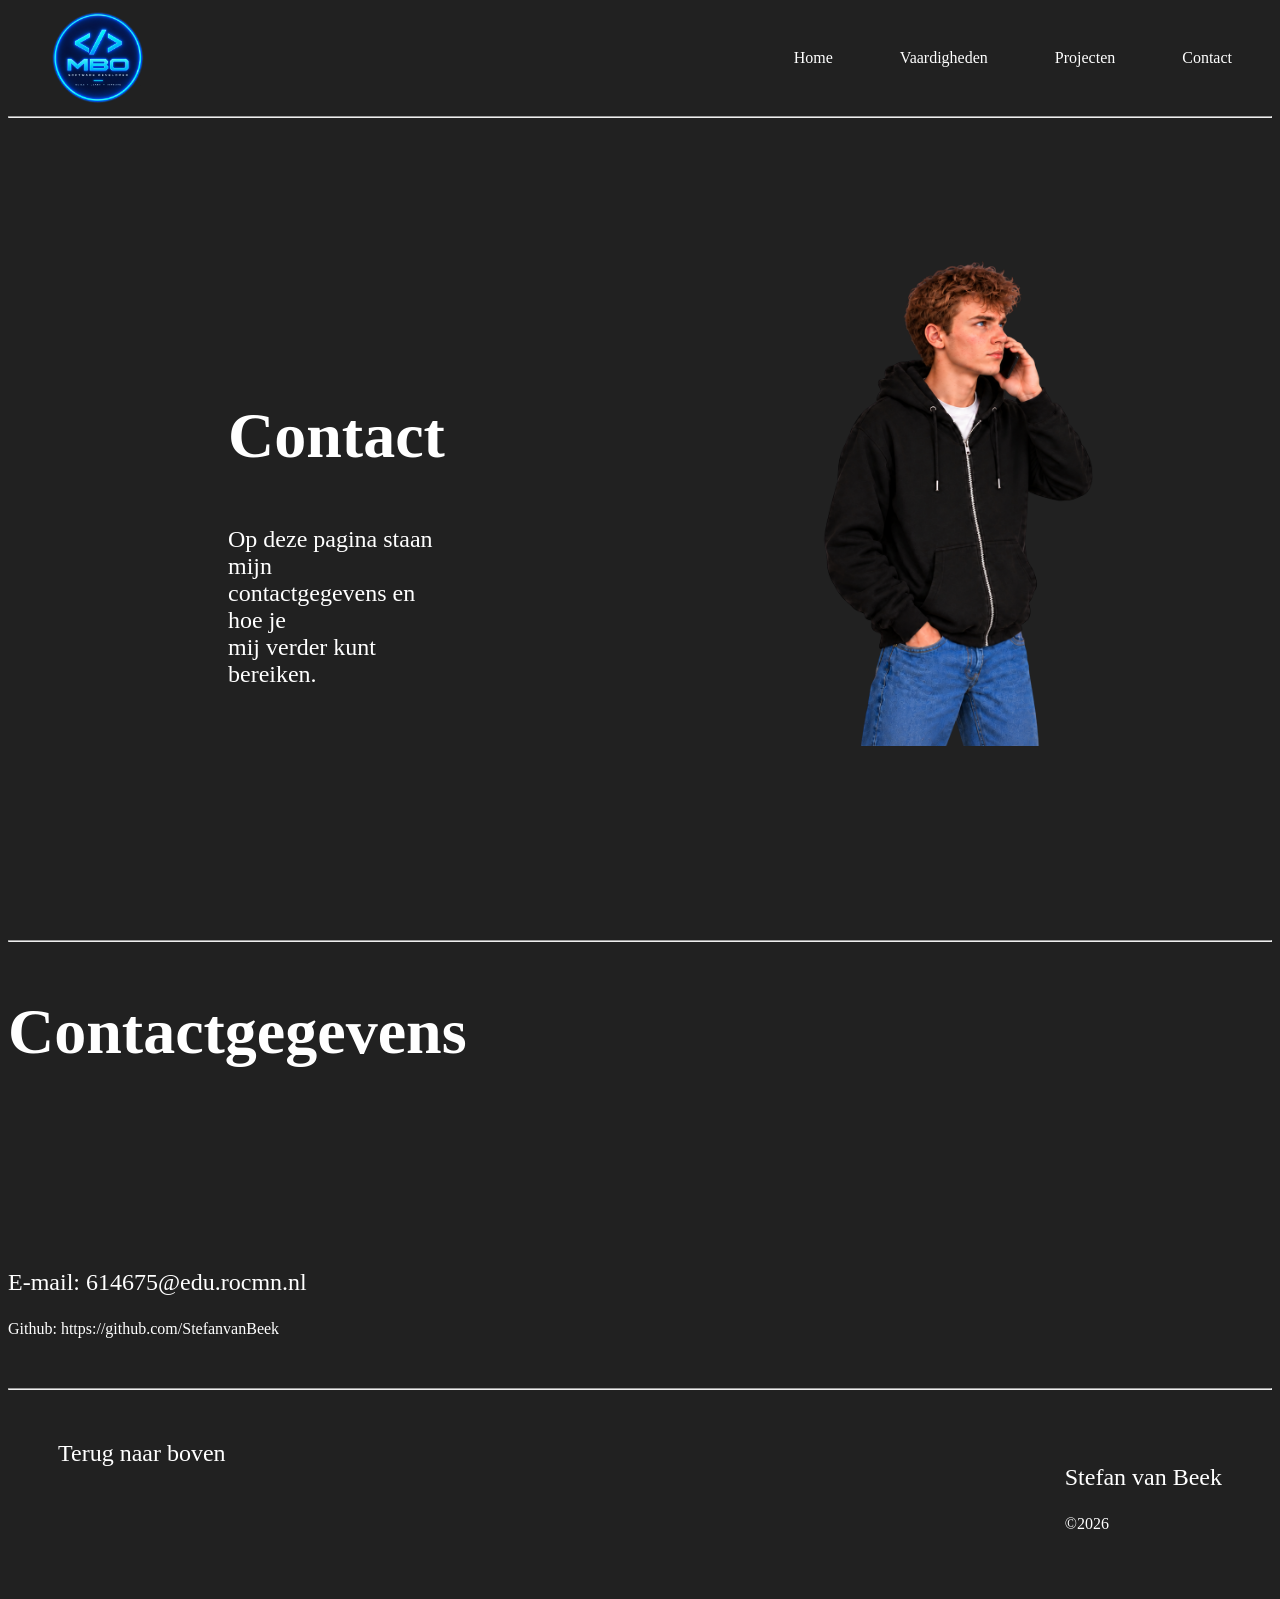
==== Contact.html @ 6dc70a4f "Version 30-10-26" ====
<!DOCTYPE html>
<html>
    <head>
        <title>Portfolio</title>
        <link rel="stylesheet" href="style.css">
    </head>

    <!--Navigatie-->
    <nav>
        <img src="images/Logo.png" width = 100>
        <div class = "Onderwerpen">
            <a href="index.html">Home</a>
            <a href="Vaardigheden.html">Vaardigheden</a>
            <a href="Projecten.html">Projecten</a>
            <a href="Contact.html">Contact</a>
            </div>
    </nav>

    <hr>
    
    <body>

        <!--Hero section-->
        <section class="Hero">
            <div class = "HeroTekst">
                <h1 class = "font64">Contact</h1>
                <p class = "font24">
                    Op deze pagina staan mijn <br> contactgegevens en hoe je <br> mij verder kunt bereiken.
                </p>
            </div>

            <img src="images/Contact.png" width="600" height="500">
        </section>

        <hr>

        <!--Contactgegevens-->
        <section class="Contact">
            <div class="Gegevens">
                <h1 class = "font64">Contactgegevens</h1>
                <p class = "font24">E-mail: 614675@edu.rocmn.nl</p>
                <p>Github:
                    <a href = "https://github.com/StefanvanBeek">https://github.com/StefanvanBeek</a>
                </p>
            </div>
        </section>

        <hr>

        <!--Footer-->
        <section class = "Footer">
            <a href = "Contact.html" class="font24">Terug naar boven</a>
            <div class = "Trademark">
            <p class = font24>Stefan van Beek</p>
            <p class = "font16">©2026</p>
            </div>
        </section>
    </body>
</html>
---- style.css ----
/*Algemene code*/
body {
    background-color: #212121;
    color: white;
    font-family: Orbitron;;
}

.font64{
    font-size: 64px;
}

.font32{
    font-size: 32px;
}

.font24 {
    font-size: 24px;
}

.font16 {
    font-size: 16px;
}

.underline {
    text-decoration: underline;
}

a:hover{
    color:blue;
    text-decoration: underline;
    cursor:pointer;
}

a {
    color: white;
    text-decoration: none;
}

.pointer{
    cursor: pointer;
}

.Logo:hover{
    color: white;
    text-decoration: none;
    cursor:pointer;
}

/*Main page*/
.Hero {
    display: flex;
}

.Hero > img {
    margin-top: 120px;
}
nav {
    display: flex;
    align-items: center;
    justify-content: space-between;
    padding: 0 40px;
}

.Onderwerpen {
    display: flex;
    gap: 67px;
}

.HeroTekst {
    margin: 220px;
}

.Mijzelf {
    display: flex;
}

.Opleiding {
    display: flex;
}

.Wie {
    padding: 0 100px;
}

.Wat {
    margin-left: 900px;
}

.Waarom {
    margin-left: 200px;
    margin-top: 400px;
}

.Footer {
    display: flex;
    justify-content: space-between;
    margin: 50px;
}

.MijzelfWie {
    display: flex;
    justify-content: space-between;
}

.MijzelfWie > img {
    margin-right: 100px;
    margin-top: 100px;
}

/*Vaardigheden*/
.img1 {
    width: 650px;
    margin-top: 30px;
}

.img2{
    width: 350px;
    margin-bottom: 20px;
}

.HTML {
    display: flex;
    justify-content: space-between;
    padding: 0 30px;
}

/*Projecten*/
.Doel {
    display: flex;
    justify-content: space-between;
}

.GDoel {
    padding: 10px 20px;
    text-align: center;
}

.ImgDoel{
    padding: 0 20px;
    display: flex;
    flex-direction: column;
    gap: 20px;
}

.ImgDoel > a {
    text-align: right;
}

/*Contact*/
.Gegevens h1{
    margin-bottom: 200px;
}

.Contact {
    margin-bottom: 50px;
}
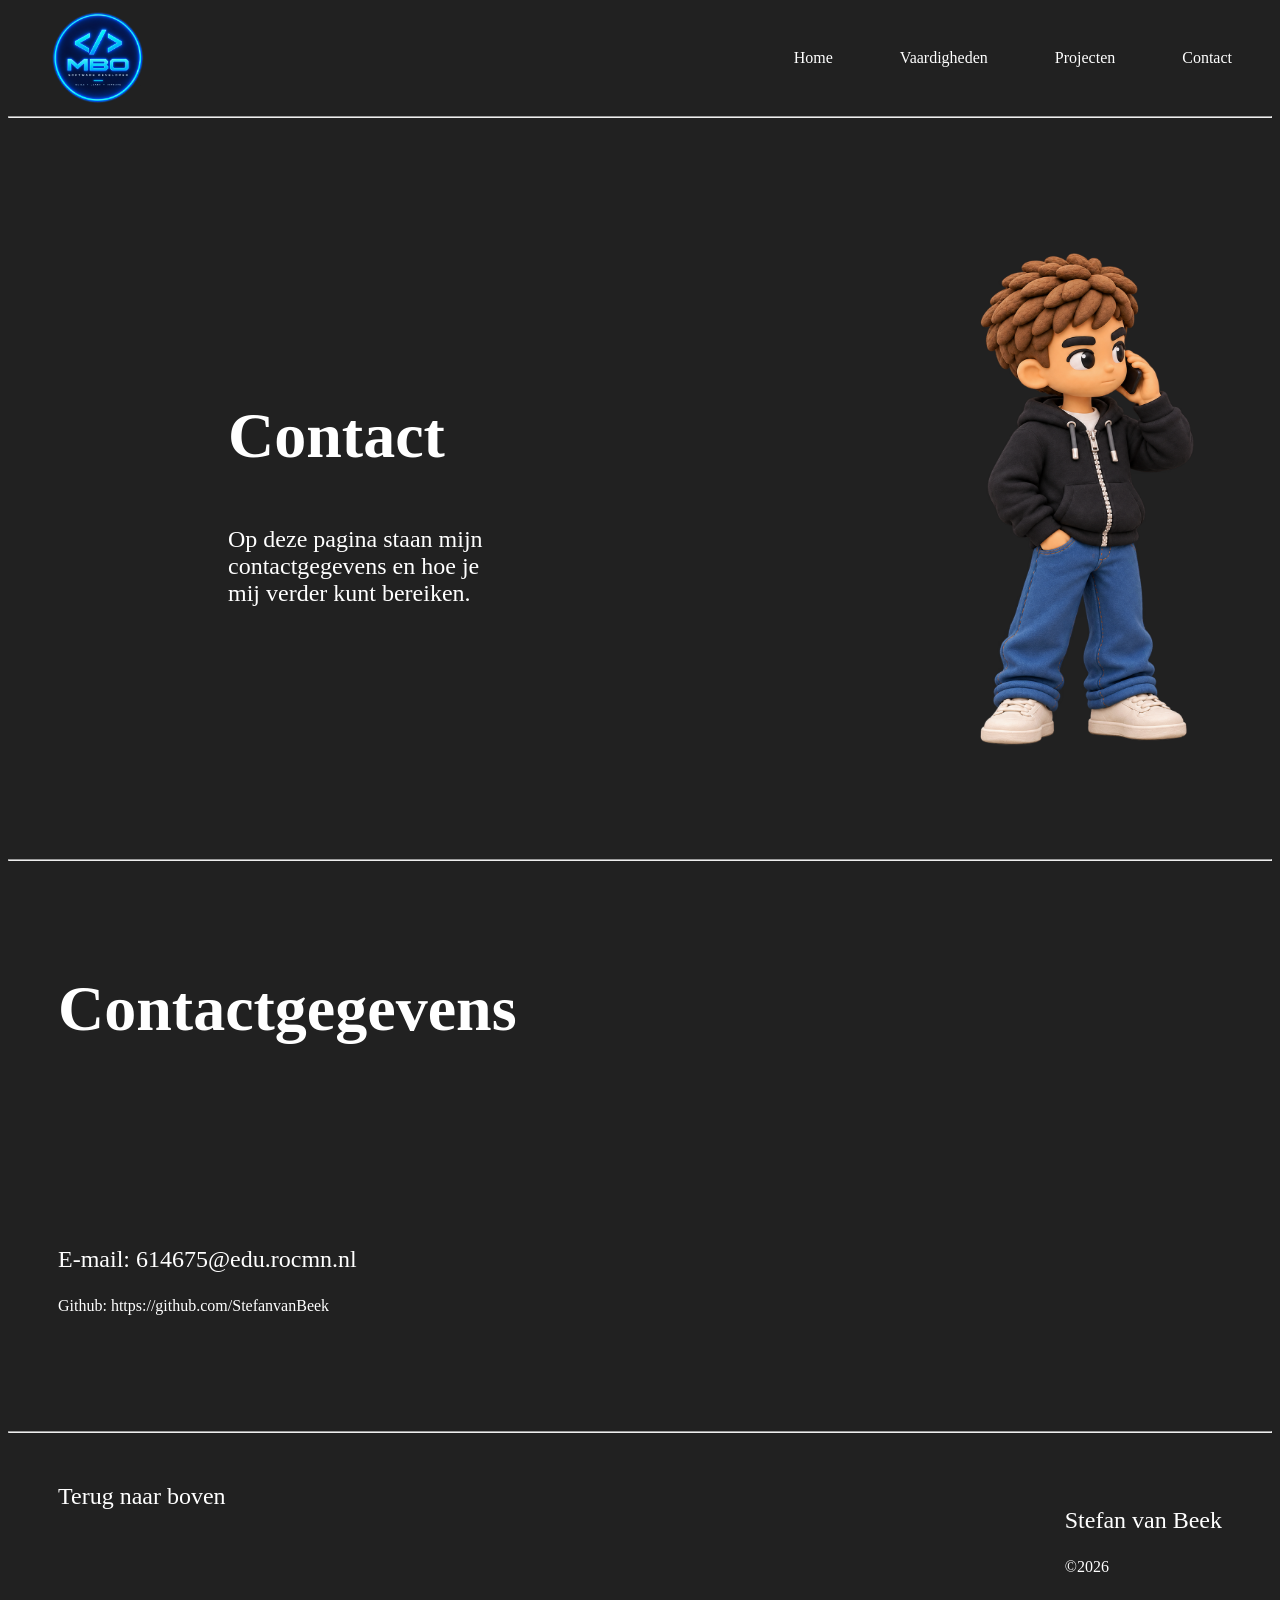
==== commit 91fbe310: "Version 1-11-26" ====
--- a/Contact.html
+++ b/Contact.html
@@ -29,7 +29,7 @@
                 </p>
             </div>
 
-            <img src="images/Contact.png" width="600" height="500">
+            <img src="images/Contact.png" width="400" height="500">
         </section>
 
         <hr>
--- a/style.css
+++ b/style.css
@@ -49,11 +49,14 @@
 /*Main page*/
 .Hero {
     display: flex;
+    justify-content: space-between;
 }
 
 .Hero > img {
     margin-top: 120px;
-}
+    border-radius: 50px;
+}
+
 nav {
     display: flex;
     align-items: center;
@@ -83,12 +86,11 @@
 }
 
 .Wat {
-    margin-left: 900px;
+    padding: 0 100px;
 }
 
 .Waarom {
-    margin-left: 200px;
-    margin-top: 400px;
+    margin-left: 300px;
 }
 
 .Footer {
@@ -107,15 +109,57 @@
     margin-top: 100px;
 }
 
+.MijzelfWat {
+    display: flex;
+    justify-content: space-between;
+    margin-top: 50px;
+}
+
+.MijzelfWat > img {
+    margin-left: 100px;
+    margin-bottom: 100px;
+    border-radius: 100px;
+}
+
+.OpleidingWat {
+    display: flex;
+    padding: 50px;
+}
+
+.OpleidingWat > img{
+    border-radius: 50px;
+}
+
+.OpleidingWaarom {
+    display: flex;
+    padding: 100px;
+}
+
+.OpleidingWaarom > img {
+    border-radius: 50px;;
+}
+
 /*Vaardigheden*/
+.HeroV {
+    display: flex;
+    justify-content: space-between;
+}
+
+.HeroV > img {
+    margin-right: 100px;
+    margin-top: 150px;
+}
+
 .img1 {
     width: 650px;
     margin-top: 30px;
+    border-radius: 25px;
 }
 
 .img2{
     width: 350px;
     margin-bottom: 20px;
+    border-radius: 25px;
 }
 
 .HTML {
@@ -146,6 +190,11 @@
     text-align: right;
 }
 
+.img3 {
+    width: 750px;
+    border-radius: 50px;
+}
+
 /*Contact*/
 .Gegevens h1{
     margin-bottom: 200px;
@@ -153,4 +202,5 @@
 
 .Contact {
     margin-bottom: 50px;
+    padding: 50px;
 }
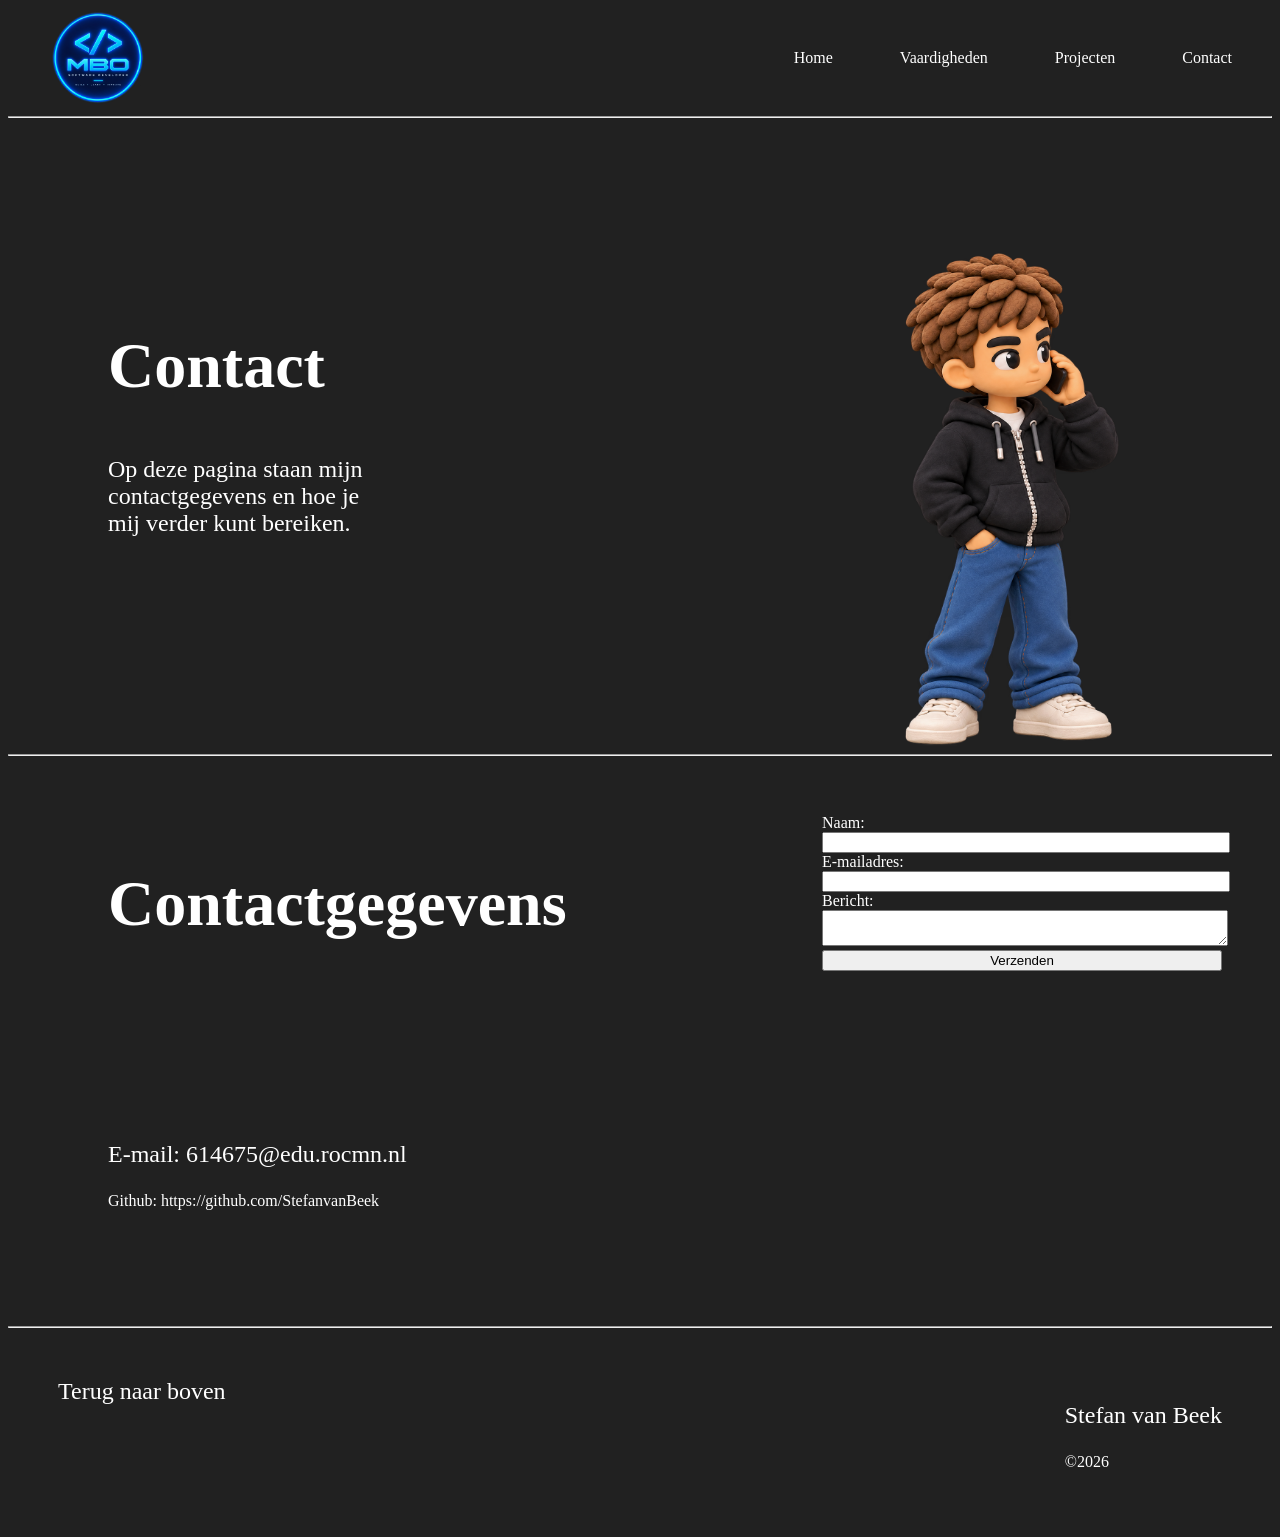
==== commit 2650edd6: "Final version portfolio 4-11-26" ====
--- a/Contact.html
+++ b/Contact.html
@@ -6,7 +6,7 @@
     </head>
 
     <!--Navigatie-->
-    <nav>
+    <nav id="Nav">
         <img src="images/Logo.png" width = 100>
         <div class = "Onderwerpen">
             <a href="index.html">Home</a>
@@ -43,16 +43,35 @@
                     <a href = "https://github.com/StefanvanBeek">https://github.com/StefanvanBeek</a>
                 </p>
             </div>
+
+            <div class = "Formulier">
+                <form action="#" method="post">
+                    <label for ="naam">Naam:</label>
+                    <input type = "text" id="naam" name="naam">
+
+                    <br>
+
+                    <label for="E-mail">E-mailadres:</label>
+                    <input type = "email" id="email" name="email">
+
+                    <br>
+                    
+                    <label for ="bericht">Bericht:</label>
+                    <textarea id = "bericht" name="bericht"></textarea>
+
+                    <input type="submit" value="Verzenden">
+                </form>
+            </div>
         </section>
 
         <hr>
 
         <!--Footer-->
         <section class = "Footer">
-            <a href = "Contact.html" class="font24">Terug naar boven</a>
+            <a href = "#Nav" class="font24">Terug naar boven</a>
             <div class = "Trademark">
             <p class = font24>Stefan van Beek</p>
-            <p class = "font16">©2026</p>
+            <p class = "font16">&copy;2026</p>
             </div>
         </section>
     </body>
--- a/style.css
+++ b/style.css
@@ -1,4 +1,8 @@
 /*Algemene code*/
+html {
+    scroll-behavior: smooth;
+}
+
 body {
     background-color: #212121;
     color: white;
@@ -36,6 +40,10 @@
     text-decoration: none;
 }
 
+a > img:hover {
+    background-color: rgb(61, 61, 61);
+}
+
 .pointer{
     cursor: pointer;
 }
@@ -55,6 +63,7 @@
 .Hero > img {
     margin-top: 120px;
     border-radius: 50px;
+    margin-right: 75px;
 }
 
 nav {
@@ -70,7 +79,8 @@
 }
 
 .HeroTekst {
-    margin: 220px;
+    margin-left: 100px;
+    margin-top: 150px;
 }
 
 .Mijzelf {
@@ -102,6 +112,7 @@
 .MijzelfWie {
     display: flex;
     justify-content: space-between;
+    margin-left: 10px;
 }
 
 .MijzelfWie > img {
@@ -113,6 +124,7 @@
     display: flex;
     justify-content: space-between;
     margin-top: 50px;
+    margin-left: 10px;
 }
 
 .MijzelfWat > img {
@@ -123,20 +135,25 @@
 
 .OpleidingWat {
     display: flex;
-    padding: 50px;
+    justify-content: space-between;
+    margin-left: 10px;
 }
 
 .OpleidingWat > img{
     border-radius: 50px;
+    margin-right: 50px;
 }
 
 .OpleidingWaarom {
     display: flex;
-    padding: 100px;
+    margin-right: 50px;
+    justify-content: space-between;
+    margin-top: 50px;
 }
 
 .OpleidingWaarom > img {
-    border-radius: 50px;;
+    border-radius: 50px;
+    margin-left: 100px;
 }
 
 /*Vaardigheden*/
@@ -153,6 +170,7 @@
 .img1 {
     width: 650px;
     margin-top: 30px;
+    margin-right: 50px;
     border-radius: 25px;
 }
 
@@ -165,7 +183,71 @@
 .HTML {
     display: flex;
     justify-content: space-between;
-    padding: 0 30px;
+}
+
+.HTMLT{
+    margin-left: 100px;
+}
+
+.Figma {
+    display: flex;
+    justify-content: space-between;
+    margin-left: 50px;
+}
+
+.FigmaDesign{
+    margin-top: 40px;
+}
+
+.img4 {
+    margin-top: 20px;
+    margin-bottom: 20px;
+    margin-left: 50px;
+}
+
+.img4 > img {
+    border-radius: 50px;
+}
+
+.Git {
+    display: flex;
+    justify-content: space-between;
+    margin-left: 50px;
+}
+
+.Github {
+    margin-left: 50px;
+}
+
+.img5 {
+    margin-top: 50px;
+    margin-bottom: 30px;
+    margin-right: 30px;
+}
+
+.img5 > img {
+    border-radius: 50px;
+}
+
+.Javascript {
+    display: flex;
+    justify-content: space-between;
+}
+
+.Java {
+    margin-top: 150px;
+}
+
+.img6 {
+    display: flex;
+    flex-direction: column;
+    padding: 30px;
+    gap: 20px;
+    margin-left: 50px;
+}
+
+.img6 > img {
+    border-radius: 50px;
 }
 
 /*Projecten*/
@@ -175,8 +257,20 @@
 }
 
 .GDoel {
-    padding: 10px 20px;
-    text-align: center;
+    text-align: left;
+    margin-left: 100px;
+}
+
+.HeroP {
+    display: flex;
+    justify-content: space-between;
+    margin-top: 50px;
+    margin-right: 50px;
+    margin-bottom: 50px;
+}
+
+.HeroP > img {
+    border-radius: 50px;
 }
 
 .ImgDoel{
@@ -201,6 +295,20 @@
 }
 
 .Contact {
+    display: flex;
+    justify-content: space-between;
+    margin-left: 50px;
     margin-bottom: 50px;
     padding: 50px;
+}
+
+.Formulier {
+    display: flex;
+    flex-direction: column;
+    gap: 16px;
+    width: 400px;
+}
+
+input, textarea {
+    width: 100%;
 }
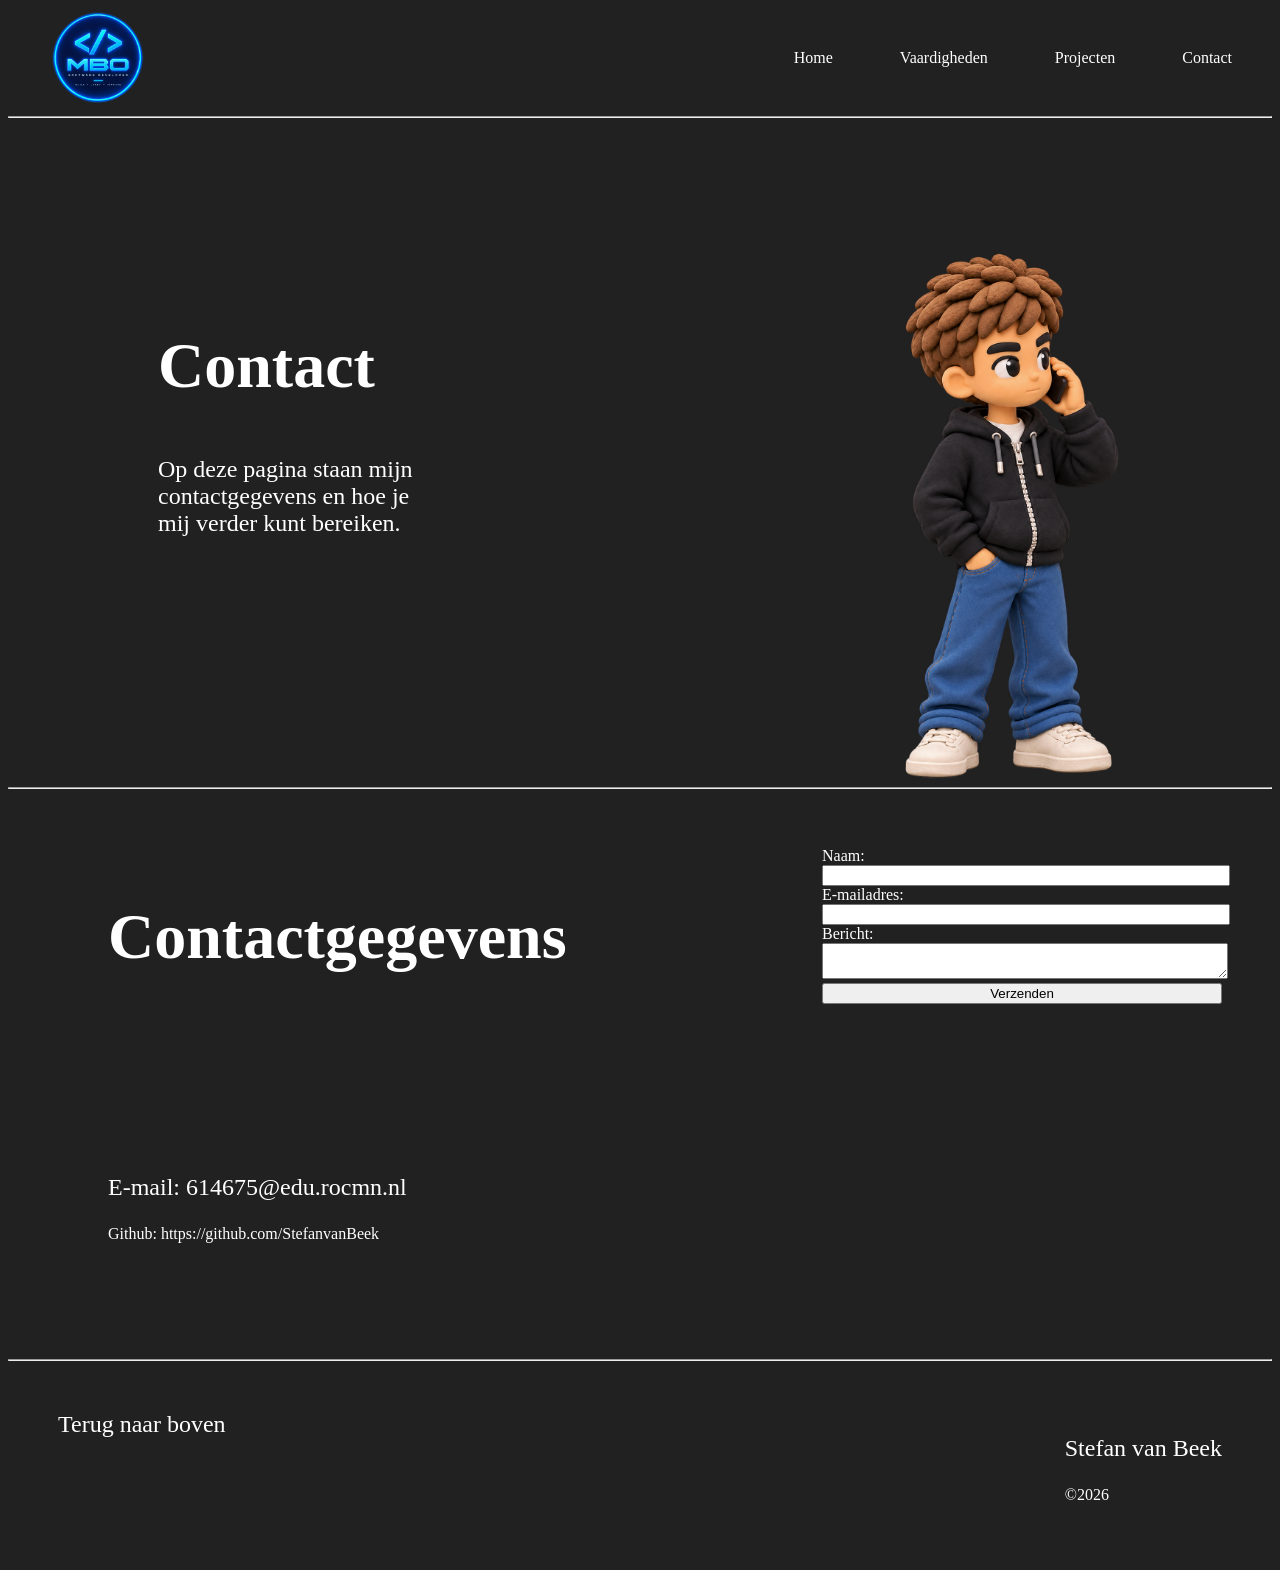
==== commit 852f0372: "Added responsive to vaardigheden" ====
--- a/Contact.html
+++ b/Contact.html
@@ -3,11 +3,12 @@
     <head>
         <title>Portfolio</title>
         <link rel="stylesheet" href="style.css">
+        <meta name="viewport" content="width=device-width, initial-scale=1.0">
     </head>
 
     <!--Navigatie-->
     <nav id="Nav">
-        <img src="images/Logo.png" width = 100>
+        <img src="images/Logo.png" class="ResponsiveIMG">
         <div class = "Onderwerpen">
             <a href="index.html">Home</a>
             <a href="Vaardigheden.html">Vaardigheden</a>
--- a/style.css
+++ b/style.css
@@ -54,6 +54,12 @@
     cursor:pointer;
 }
 
+.ResponsiveIMG{
+    width: 100px;
+    max-width: 100%;
+    height: auto;
+}
+
 /*Main page*/
 .Hero {
     display: flex;
@@ -64,6 +70,15 @@
     margin-top: 120px;
     border-radius: 50px;
     margin-right: 75px;
+    height: auto;
+}
+
+.HeroIMG {
+    width: 300px;
+}
+
+.HeroTekst{
+    padding: 150px;
 }
 
 nav {
@@ -76,11 +91,6 @@
 .Onderwerpen {
     display: flex;
     gap: 67px;
-}
-
-.HeroTekst {
-    margin-left: 100px;
-    margin-top: 150px;
 }
 
 .Mijzelf {
@@ -311,4 +321,249 @@
 
 input, textarea {
     width: 100%;
-}+}
+
+/*Responsive Phone*/
+@media (max-width: 600px) {
+
+/*Nav + Hero all pages */
+
+    #Nav {
+        flex-direction: column;
+        padding: 10px;
+        gap: 20px;
+    }
+
+    .ResponsiveIMG {
+        width: 60px;
+    }
+
+    .Onderwerpen {
+        flex-wrap: wrap;
+        justify-content: center;
+        gap: 15px;
+    }
+
+    .Hero {
+        flex-direction: column;
+        text-align: center;
+        align-items: center;
+        gap:10px;
+        padding: 20px;
+    }
+
+    .HeroIMG {
+        width: 250px;
+        margin-left: 75px;
+    }
+
+    .HeroTekst{
+        padding: 0;
+    }
+
+    .font64 {
+        font-size: 32px;
+    }
+
+    .font24 {
+        font-size: 18px;
+    }
+
+    .Hero > img {
+        width: 250px;
+        margin: 10px;
+    }
+
+    /*Wie ben ik?*/
+    .MijzelfWie{
+        flex-direction: column;
+        text-align: center;
+        align-items: center;
+        flex-wrap: wrap;
+        margin: 0;
+        padding: 20px;
+        gap: 20px;
+    }
+
+    .Wie{
+        padding: 0;
+    }
+
+    .MijzelfWie > img{
+        width: 300px;
+        height: 200px;
+        margin: 0;
+    }
+
+    .MijzelfWat {
+        flex-direction: column-reverse;
+        text-align: center;
+        align-items: center;
+        margin: 0;
+        padding: 20px;
+        gap: 10px;
+    }
+
+    .Wat{
+        padding: 0;
+    }
+
+    .MijzelfWat > img{
+        width: 300px;
+        height: 200px;
+        margin: 0;
+        border-radius: 30px;
+    }
+
+    /*Mijn opleiding*/
+    .OpleidingWat{
+        flex-direction: column;
+        align-items: center;
+        text-align: center;
+        padding: 20px;
+        margin: 0;
+        gap: 20px;
+    }
+
+    .OpleidingWat > img{
+        width: 300px;
+        margin-left: 50px;
+    }
+
+    .OpleidingWaarom{
+        flex-direction: column-reverse;
+        margin: 0;
+        padding: 0;
+        text-align: center;
+        align-items: center;
+        gap: 20px;
+    }
+
+    .Waarom{
+        margin: 0;
+    }
+
+    .OpleidingWaarom > img {
+        width: 300px;
+        height: 250px;
+        margin: 0;
+    }
+
+    /*Footer*/
+    .Footer{
+        justify-content: space-between;
+        align-items: center;
+        text-align: center;
+        margin: 0;
+        padding: 20px 10px;
+        gap: 10px;
+    }
+
+    .Footer > a {
+        font-size: 14px;
+    }
+
+    .Trademark{
+        text-align: right;
+    }
+
+    .Trademark > p {
+        font-size: 14px;
+        margin: 0;
+    }
+
+    /*HTML*/
+    .HTML{
+        flex-direction: column;
+        padding: 20px;
+        margin: 0;
+        gap: 20px;
+    }
+
+    .HTMLT{
+        margin: 0;
+    }
+
+   .img1 {
+        width: 300px;
+        margin: 0;
+        border-radius: 20px;
+    }
+
+    .img2 {
+        width: 300px;
+        margin: 0;
+        border-radius: 20px;
+    }
+
+    /*Figma*/
+    .Figma {
+        flex-direction: column-reverse;
+        padding: 20px;
+        margin: 0;
+        gap: 20px;
+    }
+
+    .img4 {
+        display: flex;
+        flex-direction: column;
+        align-items: center;
+        gap: 30px;
+        margin: 0;
+    }
+
+    .img4 > img {
+        width: 300px;
+        border-radius: 20px;
+    }
+
+    .FigmaDesign {
+        margin: 0;
+    }
+
+    /*Git*/
+    .Git{
+        flex-direction: column;
+        padding: 20px;
+        margin: 0;
+    }
+
+    .Github{
+        margin: 0;
+    }
+
+    .img5{
+        margin: 0;
+    }
+
+    .img5 > img {
+        width: 300px;
+        border-radius: 20px;
+    }
+
+    .Javascript{
+        flex-direction: column-reverse;
+        margin: 0;
+        padding: 0;
+        gap: 0px;
+    }
+
+    .Java{
+        padding: 20px 20px 0;
+        margin: 0;
+    }
+    
+    .img6{
+        margin: 0;
+        padding: 0;
+        gap: 20px;
+        align-items: center;
+    }
+
+    .img6 > img{
+        width: 300px;
+        margin: 0;
+        margin-bottom: 20px;
+        border-radius: 20px;
+    }
+    }
